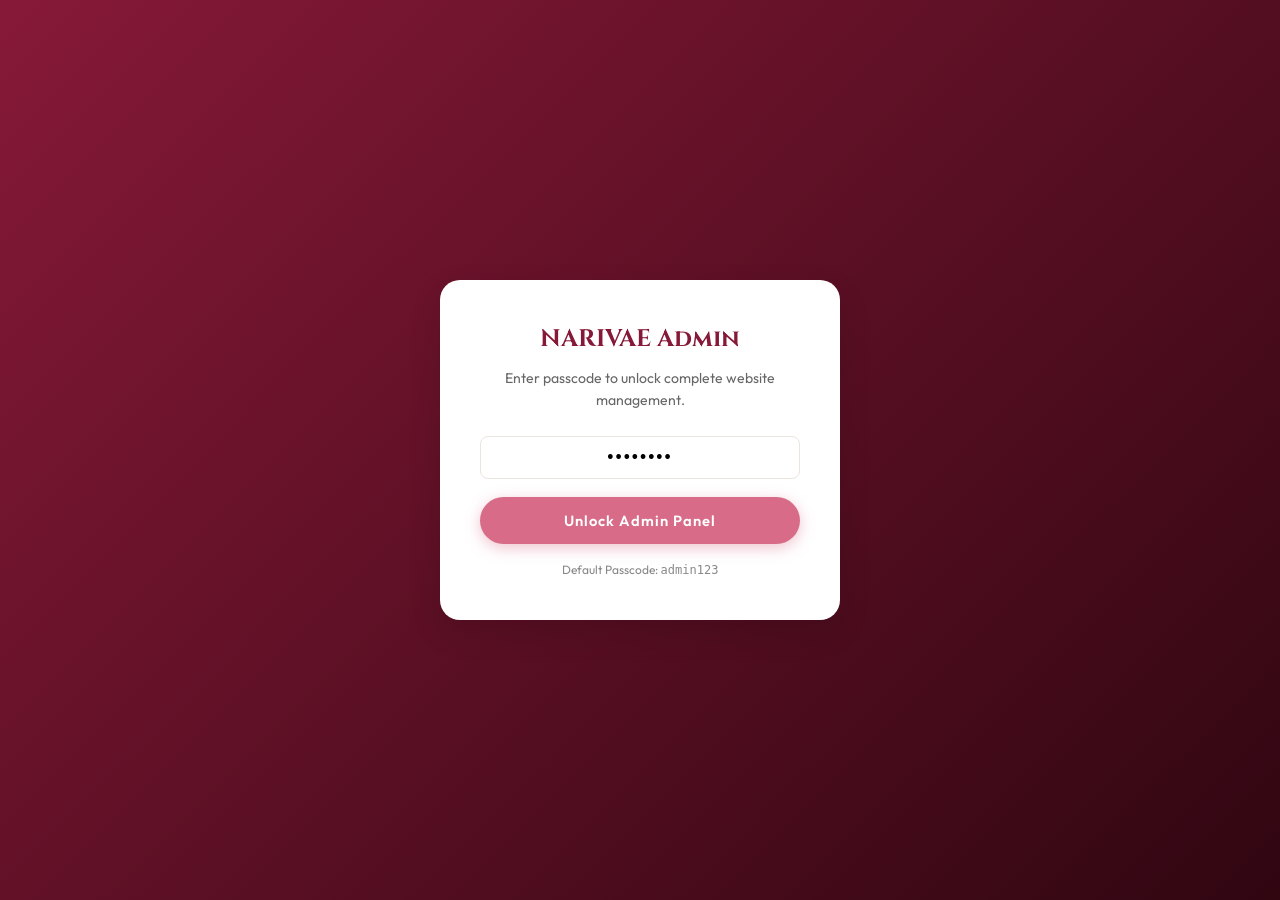
==== admin.html @ 7025cb1a "Add Publish to Live Site feature in Admin Panel" ====
<!DOCTYPE html>
<html lang="en">
<head>
  <meta charset="UTF-8">
  <meta name="viewport" content="width=device-width, initial-scale=1.0">
  <title>NARIVAE Admin Panel | Complete Store Management Portal</title>
  <link rel="stylesheet" href="css/styles.css">
  <style>
    .admin-nav-item {
      display: flex;
      align-items: center;
      gap: 12px;
      padding: 12px 16px;
      border-radius: var(--radius-sm);
      color: #BBB;
      font-size: 0.92rem;
      font-weight: 500;
      margin-bottom: 6px;
      cursor: pointer;
      transition: var(--transition-fast);
    }
    .admin-nav-item:hover, .admin-nav-item.active {
      background: var(--primary-maroon);
      color: #FFF;
    }
    .stat-card-grid {
      display: grid;
      grid-template-columns: repeat(auto-fit, minmax(200px, 1fr));
      gap: 20px;
      margin-bottom: 30px;
    }
    .stat-card {
      background: #FFF;
      padding: 22px;
      border-radius: var(--radius-md);
      box-shadow: var(--shadow-sm);
      border-left: 4px solid var(--primary-maroon);
    }
    .stat-number {
      font-size: 2rem;
      font-weight: 700;
      color: var(--primary-maroon);
      margin-top: 6px;
    }
    .grid-2col {
      display: grid;
      grid-template-columns: 1fr 1fr;
      gap: 20px;
    }
    .color-swatch {
      width: 44px;
      height: 44px;
      border: none;
      border-radius: 8px;
      cursor: pointer;
      padding: 2px;
      background: none;
      box-shadow: 0 2px 8px rgba(0,0,0,0.15);
    }
    .color-picker-row {
      display: flex;
      flex-direction: column;
      gap: 8px;
    }
    .color-picker-row label {
      font-weight: 600;
      font-size: 0.88rem;
      color: var(--text-main);
    }
    .color-picker-row label small {
      font-weight: 400;
      color: var(--text-muted);
      display: block;
      margin-top: 2px;
    }
    .theme-preset-btn:hover {
      opacity: 0.85;
      transform: translateY(-1px);
    }
  </style>
</head>
<body class="admin-body">

  <!-- PASSCODE AUTHENTICATION LOCK SCREEN -->
  <div class="admin-login-wrapper" id="admin-login-overlay">
    <div class="login-card">
      <h2 style="font-family:var(--font-serif); color:var(--primary-maroon); margin-bottom:8px;">NARIVAE Admin</h2>
      <p style="font-size:0.88rem; color:#666; margin-bottom:24px;">Enter passcode to unlock complete website management.</p>
      
      <div class="form-group">
        <input type="password" id="admin-passcode-input" class="form-control" placeholder="Enter admin passcode..." value="admin123" style="text-align:center; font-size:1.1rem; letter-spacing:2px;" />
      </div>
      
      <div id="login-error-msg" style="color:red; font-size:0.82rem; margin-bottom:14px; display:none;"></div>

      <button id="admin-login-btn" class="btn-primary" style="width:100%; justify-content:center;">Unlock Admin Panel</button>
      <p style="font-size:0.75rem; color:#888; margin-top:16px;">Default Passcode: <code>admin123</code></p>
    </div>
  </div>

  <!-- MAIN ADMIN APP -->
  <div id="admin-app" style="display:none;">
    <!-- Sidebar Nav -->
    <aside class="admin-sidebar">
      <div style="margin-bottom:24px; padding-bottom:16px; border-bottom:1px solid rgba(255,255,255,0.1);">
        <h3 style="font-family:var(--font-serif); color:var(--gold-accent);">NARIVAE</h3>
        <span style="font-size:0.68rem; letter-spacing:2px; color:#aaa;">STORE MANAGER</span>
      </div>

      <nav>
        <div class="admin-nav-item active" data-tab="dashboard">
          <span>📊 Dashboard</span>
        </div>
        <div class="admin-nav-item" data-tab="navigation">
          <span>🔗 Header Menu Links</span>
        </div>
        <div class="admin-nav-item" data-tab="products">
          <span>👗 Products (Multi-WebP)</span>
        </div>
        <div class="admin-nav-item" data-tab="hero">
          <span>🖼️ Hero & Banners</span>
        </div>
        <div class="admin-nav-item" data-tab="reviews">
          <span>⭐ Customer Reviews</span>
        </div>
        <div class="admin-nav-item" data-tab="branding">
          <span>⚙️ All Site Headings & Bio</span>
        </div>
        <div class="admin-nav-item" data-tab="theme">
          <span>🎨 Theme Colors</span>
        </div>
        <div class="admin-nav-item" data-tab="database">
          <span>💾 Backup & Import JSON</span>
        </div>
      </nav>

      <div style="margin-top:auto; padding-top:20px;">
        <a href="index.html" class="admin-link-btn" style="display:block; text-align:center; color:#FFF; border-color:rgba(255,255,255,0.3);">← Back to Live Store</a>
      </div>
    </aside>

    <!-- Main Content Area -->
    <main class="admin-main">

      <!-- TAB 1: DASHBOARD OVERVIEW -->
      <div class="tab-panel" id="tab-dashboard">
        <h2 style="font-family:var(--font-serif); margin-bottom:20px;">Store Dashboard Overview</h2>
        
        <div class="stat-card-grid">
          <div class="stat-card">
            <span style="font-size:0.85rem; color:#666;">Total Catalog Products</span>
            <div class="stat-number" id="stat-total-products">0</div>
          </div>
          <div class="stat-card" style="border-left-color: var(--rose-pink);">
            <span style="font-size:0.85rem; color:#666;">"Selling Hot!" Items</span>
            <div class="stat-number" id="stat-hot-products">0</div>
          </div>
          <div class="stat-card" style="border-left-color: var(--gold-accent);">
            <span style="font-size:0.85rem; color:#666;">Header Menu Links</span>
            <div class="stat-number" id="stat-nav-count">0</div>
          </div>
          <div class="stat-card" style="border-left-color: #2e7d32;">
            <span style="font-size:0.85rem; color:#666;">Customer Reviews</span>
            <div class="stat-number" id="stat-reviews-count">0</div>
          </div>
        </div>

        <div class="admin-card">
          <h3>Full Admin Control Enabled</h3>
          <p style="font-size:0.9rem; color:#666; margin-top:6px;">You can now edit every single link, text heading, trust badge, customer review card, hero banner, product detail specification, and upload up to 10+ WebP images per product listing!</p>
        </div>
      </div>

      <!-- TAB 2: HEADER NAVIGATION MENU MANAGER -->
      <div class="tab-panel" id="tab-navigation" style="display:none;">
        <div style="display:flex; justify-content:space-between; align-items:center; margin-bottom:20px;">
          <h2 style="font-family:var(--font-serif);">Header Navigation Menu Links</h2>
          <button class="btn-primary" id="add-nav-btn">+ Add Menu Link</button>
        </div>

        <div class="admin-card">
          <table class="data-table">
            <thead>
              <tr>
                <th>Menu Name</th>
                <th>Link Target</th>
                <th>Badge</th>
                <th>Actions</th>
              </tr>
            </thead>
            <tbody id="admin-nav-tbody">
              <!-- Dynamically populated -->
            </tbody>
          </table>
        </div>
      </div>

      <!-- TAB 3: PRODUCT CATALOG (MULTI-WEBP) -->
      <div class="tab-panel" id="tab-products" style="display:none;">
        <div style="display:flex; justify-content:space-between; align-items:center; margin-bottom:20px;">
          <h2 style="font-family:var(--font-serif);">Product Catalog Management</h2>
          <button class="btn-primary" id="add-prod-btn">+ Add New Product</button>
        </div>

        <div class="admin-card">
          <table class="data-table">
            <thead>
              <tr>
                <th>Main Image</th>
                <th>Title & Category</th>
                <th>Selling Price</th>
                <th>Badge</th>
                <th>"Selling Hot!" Slider</th>
                <th>Actions</th>
              </tr>
            </thead>
            <tbody id="admin-products-tbody">
              <!-- Dynamically rendered table rows -->
            </tbody>
          </table>
        </div>
      </div>

      <!-- TAB 4: HERO & PROMO BANNERS -->
      <div class="tab-panel" id="tab-hero" style="display:none;">
        <div style="display:flex; justify-content:space-between; align-items:center; margin-bottom:20px;">
          <h2 style="font-family:var(--font-serif);">Hero Slides & Promo Banner</h2>
          <button class="btn-primary" id="add-hero-slide-btn">+ Add Hero Slide</button>
        </div>

        <div id="admin-hero-slides-list">
          <!-- Hero slides edit forms -->
        </div>

        <div class="admin-card" style="margin-top:30px;">
          <h3>Middle Promotional Banner Config</h3>
          <div class="form-group" style="margin-top:16px;">
            <label>Banner Headline</label>
            <input class="form-control" id="cfg-promo-title" />
          </div>
          <div class="form-group">
            <label>Banner Subtitle / Discount Code Text</label>
            <input class="form-control" id="cfg-promo-subtitle" />
          </div>
          <div class="form-group">
            <label>Background Image URL (or Pick File below)</label>
            <input class="form-control" id="cfg-promo-img" />
            <div style="margin-top:6px;">
              <label style="font-size:0.8rem; color:#666;">📁 Choose Banner Image from Device:</label>
              <input type="file" id="cfg-promo-file-input" accept="image/*" class="form-control" />
            </div>
          </div>
          <div class="grid-2col">
            <div class="form-group">
              <label>WhatsApp Button Text</label>
              <input class="form-control" id="cfg-promo-btn-text" />
            </div>
            <div class="form-group">
              <label>WhatsApp Custom Message Link</label>
              <input class="form-control" id="cfg-promo-btn-link" />
            </div>
          </div>
          <button class="btn-primary" id="save-promo-banner-btn">Save Promo Banner</button>
        </div>
      </div>

      <!-- TAB 5: CUSTOMER REVIEWS MANAGER -->
      <div class="tab-panel" id="tab-reviews" style="display:none;">
        <div style="display:flex; justify-content:space-between; align-items:center; margin-bottom:20px;">
          <h2 style="font-family:var(--font-serif);">Customer Feedback Reviews</h2>
          <button class="btn-primary" id="add-review-btn">+ Add Customer Review</button>
        </div>

        <div class="admin-card">
          <table class="data-table">
            <thead>
              <tr>
                <th>Photo</th>
                <th>Name & Status</th>
                <th>Rating</th>
                <th>Feedback Comment</th>
                <th>Actions</th>
              </tr>
            </thead>
            <tbody id="admin-reviews-tbody">
              <!-- Dynamically populated -->
            </tbody>
          </table>
        </div>
      </div>

      <!-- TAB 6: SITE HEADINGS & TEXT SETTINGS -->
      <div class="tab-panel" id="tab-branding" style="display:none;">
        <h2 style="font-family:var(--font-serif); margin-bottom:20px;">All Site Headings & Bio Settings</h2>
        
        <div class="admin-card">
          <h3>Store Identity & Contact Lines</h3>
          <div class="grid-2col" style="margin-top:16px;">
            <div class="form-group">
              <label>Logo Text / Title</label>
              <input class="form-control" id="cfg-logo-text" />
            </div>
            <div class="form-group">
              <label>Logo Subtext / Tagline</label>
              <input class="form-control" id="cfg-logo-subtext" />
            </div>
          </div>
          <div class="form-group">
            <label>Logo Image URL (or Pick File below)</label>
            <input class="form-control" id="cfg-logo-img" placeholder="https://..." />
            <div style="margin-top:6px;">
              <input type="file" id="cfg-logo-file-input" accept="image/*" class="form-control" />
            </div>
          </div>
          <div class="grid-2col">
            <div class="form-group">
              <label>Business WhatsApp Number (No '+' sign)</label>
              <input class="form-control" id="cfg-whatsapp-num" value="918511414656" />
            </div>
            <div class="form-group">
              <label>Customer Support Email</label>
              <input class="form-control" id="cfg-contact-email" />
            </div>
          </div>
          <div class="form-group">
            <label>Top Announcement Bar Message</label>
            <input class="form-control" id="cfg-announcement-text" />
          </div>
          <div class="form-group">
            <label>Footer Brand Bio</label>
            <input class="form-control" id="cfg-footer-bio" />
          </div>
          <div class="form-group">
            <label>Copyright Footer Line</label>
            <input class="form-control" id="cfg-copyright-text" />
          </div>
        </div>

        <div class="admin-card">
          <h3>Section Titles & Subtitles Across All Pages</h3>
          <div class="grid-2col" style="margin-top:16px;">
            <div class="form-group">
              <label>"Selling Hot!" Section Title</label>
              <input class="form-control" id="cfg-hot-title" />
            </div>
            <div class="form-group">
              <label>"Selling Hot!" Subtext</label>
              <input class="form-control" id="cfg-hot-subtext" />
            </div>
          </div>
          <div class="grid-2col">
            <div class="form-group">
              <label>"Selling Hot!" Button Text</label>
              <input class="form-control" id="cfg-hot-btn" />
            </div>
            <div class="form-group">
              <label>Catalog Grid Title</label>
              <input class="form-control" id="cfg-catalog-title" />
            </div>
          </div>
          <div class="form-group">
            <label>Catalog Grid Subtext</label>
            <input class="form-control" id="cfg-catalog-subtext" />
          </div>
          
          <div class="grid-2col">
            <div class="form-group"><label>Best Sellers Title</label><input class="form-control" id="cfg-bestsellers-title" /></div>
            <div class="form-group"><label>Best Sellers Subtext</label><input class="form-control" id="cfg-bestsellers-subtext" /></div>
          </div>
          <div class="grid-2col">
            <div class="form-group"><label>Top Selling Title</label><input class="form-control" id="cfg-topselling-title" /></div>
            <div class="form-group"><label>Top Selling Subtext</label><input class="form-control" id="cfg-topselling-subtext" /></div>
          </div>
          <div class="grid-2col">
            <div class="form-group"><label>Amazing Deals Title</label><input class="form-control" id="cfg-deals-title" /></div>
            <div class="form-group"><label>Amazing Deals Subtext</label><input class="form-control" id="cfg-deals-subtext" /></div>
          </div>
          <div class="grid-2col">
            <div class="form-group"><label>All Products Title</label><input class="form-control" id="cfg-allprod-title" /></div>
            <div class="form-group"><label>All Products Subtext</label><input class="form-control" id="cfg-allprod-subtext" /></div>
          </div>
          <div class="grid-2col">
            <div class="form-group"><label>Customer Reviews Title</label><input class="form-control" id="cfg-reviews-title" /></div>
            <div class="form-group"><label>Customer Reviews Subtext</label><input class="form-control" id="cfg-reviews-subtext" /></div>
          </div>

          <h4 style="margin-top:20px; font-family:var(--font-serif);">Product Page Trust Badges</h4>
          <div class="grid-2col" style="margin-top:10px;">
            <div class="form-group"><label>Trust Badge 1</label><input class="form-control" id="cfg-trust-1" /></div>
            <div class="form-group"><label>Trust Badge 2</label><input class="form-control" id="cfg-trust-2" /></div>
          </div>
          <div class="form-group"><label>Trust Badge 3</label><input class="form-control" id="cfg-trust-3" /></div>

          <button class="btn-primary" id="save-branding-btn" style="margin-top:10px;">Save All Branding & Headings</button>
        </div>
      </div>

      <!-- TAB 7: DATABASE BACKUP / IMPORT / RESET -->
      <div class="tab-panel" id="tab-database" style="display:none;">
        <h2 style="font-family:var(--font-serif); margin-bottom:20px;">Store Database Backup & Bulk Excel Import</h2>
        
        <div class="admin-card" style="border-left:4px solid var(--gold-accent);">
          <h3>📊 Bulk Import Products from Excel / CSV Sheet</h3>
          <p style="font-size:0.9rem; color:#666; margin-top:6px; margin-bottom:12px;">Upload a CSV with columns: <code>SKU ID, Net Value, PHOTOS, DESCRIPTION</code> — or <code>Title, Category, Price, MRP</code>. When <code>Net Value</code> is present, selling price = (Net Value − 200) × 2 and MRP = Net Value × 3.</p>
          <p style="font-size:0.8rem; color:#2e7d32; font-weight:600; margin-bottom:16px;">✨ Google Drive links inside the Image column will automatically be converted to high-res viewable storefront images!</p>
          <input type="file" id="import-excel-file" accept=".csv" class="form-control" style="width:auto;" />
        </div>

        <div class="admin-card" style="background:#f4fbf7; border:1px solid #1a6b4a;">
          <h3 style="color:#1a6b4a;">🚀 Publish Changes to Live Site</h3>
          <p style="font-size:0.9rem; color:#444; margin-top:6px; margin-bottom:16px;">Make your admin panel changes permanently visible to all visitors. Since GitHub Pages is static, this pushes your latest settings directly to your GitHub repository.</p>
          <div style="display:flex; gap:10px; align-items:center;">
            <input type="password" id="github-pat-input" placeholder="Paste GitHub Token (ghp_...)" class="form-control" style="flex:1;" />
            <button class="btn-primary" id="publish-github-btn" style="background:#1a6b4a; border:none; padding:10px 20px; font-weight:bold;">Push to GitHub</button>
          </div>
          <p style="font-size:0.75rem; color:#666; margin-top:10px;" id="publish-status-msg">Your token is only used locally and is never stored on a server.</p>
        </div>

        <div class="admin-card">
          <h3>Export Catalog to JSON</h3>
          <p style="font-size:0.9rem; color:#666; margin-top:6px; margin-bottom:16px;">Download your full store catalog & settings as a JSON file to save as a permanent backup.</p>
          <button class="btn-primary" id="export-db-btn">📥 Download Store Catalog JSON</button>
        </div>

        <div class="admin-card">
          <h3>Import JSON Database File</h3>
          <p style="font-size:0.9rem; color:#666; margin-top:6px; margin-bottom:16px;">Upload a previously saved store catalog JSON file to update your store state.</p>
          <input type="file" id="import-db-file" accept=".json" class="form-control" style="width:auto;" />
        </div>

        <div class="admin-card" style="border-left:4px solid red;">
          <h3 style="color:red;">Reset Store Data</h3>
          <p style="font-size:0.9rem; color:#666; margin-top:6px; margin-bottom:16px;">Restore initial default ethnic wear items and reset custom changes.</p>
          <button style="background:red; color:#fff; padding:10px 20px; border-radius:var(--radius-sm); font-weight:600;" id="reset-db-btn">Reset to Default Store Data</button>
        </div>
      </div>

      <!-- TAB 8: THEME COLOR CONTROLS -->
      <div class="tab-panel" id="tab-theme" style="display:none;">
        <h2 style="font-family:var(--font-serif); margin-bottom:6px;">🎨 Theme Color Controls</h2>
        <p style="color:#666; font-size:0.9rem; margin-bottom:24px;">Changes apply instantly across your entire storefront — no refresh needed.</p>

        <!-- PRESET PALETTES -->
        <div class="admin-card" style="border-left:4px solid var(--gold-accent);">
          <h3 style="margin-bottom:14px;">✨ Quick Preset Palettes</h3>
          <div style="display:flex; flex-wrap:wrap; gap:12px;">
            <button class="theme-preset-btn" data-preset="royal" style="background:linear-gradient(135deg,#861937,#D4AF37); color:#fff; border:none; padding:10px 18px; border-radius:8px; cursor:pointer; font-weight:600; font-size:0.85rem;">👑 Royal Maroon (Default)</button>
            <button class="theme-preset-btn" data-preset="emerald" style="background:linear-gradient(135deg,#1a6b4a,#c9a84c); color:#fff; border:none; padding:10px 18px; border-radius:8px; cursor:pointer; font-weight:600; font-size:0.85rem;">🌿 Emerald Gold</button>
            <button class="theme-preset-btn" data-preset="navy" style="background:linear-gradient(135deg,#1b2a6b,#e8b84b); color:#fff; border:none; padding:10px 18px; border-radius:8px; cursor:pointer; font-weight:600; font-size:0.85rem;">🌊 Royal Navy</button>
            <button class="theme-preset-btn" data-preset="purple" style="background:linear-gradient(135deg,#5b2d8e,#e0a0c0); color:#fff; border:none; padding:10px 18px; border-radius:8px; cursor:pointer; font-weight:600; font-size:0.85rem;">💜 Regal Purple</button>
            <button class="theme-preset-btn" data-preset="rose" style="background:linear-gradient(135deg,#c2185b,#f48fb1); color:#fff; border:none; padding:10px 18px; border-radius:8px; cursor:pointer; font-weight:600; font-size:0.85rem;">🌸 Deep Rose</button>
            <button class="theme-preset-btn" data-preset="midnight" style="background:linear-gradient(135deg,#1a1a2e,#e94560); color:#fff; border:none; padding:10px 18px; border-radius:8px; cursor:pointer; font-weight:600; font-size:0.85rem;">🌙 Midnight</button>
          </div>
        </div>

        <!-- BRAND / PRIMARY COLORS -->
        <div class="admin-card">
          <h3 style="margin-bottom:16px;">🎯 Brand Colors</h3>
          <div style="display:grid; grid-template-columns:repeat(auto-fill,minmax(260px,1fr)); gap:16px;">
            <div class="color-picker-row">
              <label>Primary Brand Color <small>(Header, Buttons)</small></label>
              <div style="display:flex; align-items:center; gap:10px;">
                <input type="color" id="color-primary" value="#861937" class="color-swatch" />
                <input type="text" id="color-primary-hex" value="#861937" class="form-control" style="width:110px; font-family:monospace;" />
              </div>
            </div>
            <div class="color-picker-row">
              <label>Gold Accent <small>(Taglines, Stars, Borders)</small></label>
              <div style="display:flex; align-items:center; gap:10px;">
                <input type="color" id="color-gold" value="#D4AF37" class="color-swatch" />
                <input type="text" id="color-gold-hex" value="#D4AF37" class="form-control" style="width:110px; font-family:monospace;" />
              </div>
            </div>
            <div class="color-picker-row">
              <label>Accent / CTA Color <small>(Cart Icon, Badges)</small></label>
              <div style="display:flex; align-items:center; gap:10px;">
                <input type="color" id="color-rose" value="#D86C88" class="color-swatch" />
                <input type="text" id="color-rose-hex" value="#D86C88" class="form-control" style="width:110px; font-family:monospace;" />
              </div>
            </div>
            <div class="color-picker-row">
              <label>Discount / Sale Tag <small>(Price Badges)</small></label>
              <div style="display:flex; align-items:center; gap:10px;">
                <input type="color" id="color-discount" value="#D93838" class="color-swatch" />
                <input type="text" id="color-discount-hex" value="#D93838" class="form-control" style="width:110px; font-family:monospace;" />
              </div>
            </div>
          </div>
        </div>

        <!-- BACKGROUND & TEXT -->
        <div class="admin-card">
          <h3 style="margin-bottom:16px;">🖼️ Background &amp; Text Colors</h3>
          <div style="display:grid; grid-template-columns:repeat(auto-fill,minmax(260px,1fr)); gap:16px;">
            <div class="color-picker-row">
              <label>Page Background <small>(Main warm tint)</small></label>
              <div style="display:flex; align-items:center; gap:10px;">
                <input type="color" id="color-bg-warm" value="#FBF9F5" class="color-swatch" />
                <input type="text" id="color-bg-warm-hex" value="#FBF9F5" class="form-control" style="width:110px; font-family:monospace;" />
              </div>
            </div>
            <div class="color-picker-row">
              <label>Card Background <small>(Product cards)</small></label>
              <div style="display:flex; align-items:center; gap:10px;">
                <input type="color" id="color-bg-card" value="#FFFFFF" class="color-swatch" />
                <input type="text" id="color-bg-card-hex" value="#FFFFFF" class="form-control" style="width:110px; font-family:monospace;" />
              </div>
            </div>
            <div class="color-picker-row">
              <label>Main Text Color <small>(Headings, titles)</small></label>
              <div style="display:flex; align-items:center; gap:10px;">
                <input type="color" id="color-text-main" value="#1A1A1A" class="color-swatch" />
                <input type="text" id="color-text-main-hex" value="#1A1A1A" class="form-control" style="width:110px; font-family:monospace;" />
              </div>
            </div>
            <div class="color-picker-row">
              <label>Gold Light Tint <small>(Section backgrounds)</small></label>
              <div style="display:flex; align-items:center; gap:10px;">
                <input type="color" id="color-gold-light" value="#F7EFD8" class="color-swatch" />
                <input type="text" id="color-gold-light-hex" value="#F7EFD8" class="form-control" style="width:110px; font-family:monospace;" />
              </div>
            </div>
          </div>
        </div>

        <!-- LIVE PREVIEW -->
        <div class="admin-card" style="background: var(--bg-warm);">
          <h3 style="margin-bottom:14px;">👁️ Live Preview</h3>
          <div id="theme-preview-box" style="padding:20px; border-radius:12px; background:var(--bg-card); border:1px solid var(--border-color);">
            <div style="display:flex; align-items:center; gap:16px; margin-bottom:14px;">
              <div id="preview-header" style="background:var(--primary-maroon); color:#fff; padding:10px 22px; border-radius:8px; font-weight:700; font-family:var(--font-serif);">NARIVAE</div>
              <div id="preview-gold" style="color:var(--gold-accent); font-weight:600; font-size:0.85rem;">✦ ROYAL ETHNIC ELEGANCE ✦</div>
            </div>
            <div style="display:flex; gap:10px; flex-wrap:wrap;">
              <div id="preview-btn" style="background:var(--primary-maroon); color:#fff; padding:8px 18px; border-radius:8px; font-size:0.85rem; font-weight:600;">Buy Now</div>
              <div id="preview-badge" style="background:var(--rose-pink); color:#fff; padding:8px 18px; border-radius:8px; font-size:0.85rem; font-weight:600;">BEST-SELLER</div>
              <div id="preview-discount" style="background:var(--discount-red); color:#fff; padding:8px 18px; border-radius:8px; font-size:0.85rem; font-weight:600;">43% OFF</div>
              <div id="preview-bg" style="background:var(--bg-warm); border:1px solid var(--border-color); padding:8px 18px; border-radius:8px; font-size:0.85rem;">Page BG</div>
            </div>
          </div>
        </div>

        <div style="display:flex; gap:12px; margin-top:10px;">
          <button class="btn-primary" id="save-theme-btn" style="flex:1; justify-content:center;">💾 Save &amp; Apply Theme to Storefront</button>
          <button id="reset-theme-btn" style="padding:10px 20px; border-radius:8px; border:1px solid #ccc; background:#fff; cursor:pointer; font-weight:600;">↺ Reset to Default</button>
        </div>
      </div>

    </main>
  </div>

  <!-- ADD / EDIT PRODUCT MODAL (WITH MULTI-WEBP UPLOAD) -->
  <div class="modal-overlay" id="admin-prod-modal">
    <div class="product-modal-container" style="max-width:700px; padding:30px;">
      <button class="modal-close-btn" id="admin-prod-modal-close">&times;</button>
      <h3 id="prod-modal-title" style="font-family:var(--font-serif); color:var(--primary-maroon); margin-bottom:20px;">Add New Product</h3>
      
      <div class="form-group">
        <label>Product Title *</label>
        <input class="form-control" id="prod-form-title" placeholder="e.g. Maroon Roman Shimmer Anarkali" />
      </div>

      <!-- MULTIPLE IMAGE WEBP UPLOADER (8-10 Images) -->
      <div class="form-group" style="background:#F9F7F2; padding:14px; border-radius:8px; border:1px dashed var(--primary-maroon);">
        <label style="font-weight:700; color:var(--primary-maroon);">📸 Upload Multiple Product Images (Converted Auto to WebP)</label>
        <p style="font-size:0.78rem; color:#666; margin-bottom:8px;">Select 8-10 images at once from your computer/phone. They will automatically compress into WebP format.</p>
        <input type="file" id="prod-form-multi-file" accept="image/*" multiple class="form-control" />
        <span id="multi-upload-status" style="font-size:0.8rem; color:green; font-weight:600; display:block; margin-top:4px;"></span>
        
        <label style="font-size:0.8rem; margin-top:10px; display:block; font-weight:600;">Uploaded WebP Gallery Images:</label>
        <p style="font-size:0.78rem; color:#888; margin-bottom:6px;">⇅ <strong>Drag thumbnails to reorder.</strong> First image (★ MAIN) will be the main product image on storefront.</p>
        <div id="prod-gallery-preview-grid" style="display:flex; gap:10px; flex-wrap:wrap; margin-top:4px; padding:10px; background:#f9f9f9; border-radius:8px; border:1px dashed #ddd; min-height:60px;"></div>
      </div>

      <div class="grid-2col">
        <div class="form-group">
          <label>Category</label>
          <select class="form-control" id="prod-form-category">
            <option value="Suit Sets">Suit Sets</option>
            <option value="Anarkalis">Anarkalis</option>
            <option value="Tunics">Tunics & Tops</option>
            <option value="Sarees">Sarees & Lehengas</option>
          </select>
        </div>
        <div class="form-group">
          <label>Badge Tag</label>
          <select class="form-control" id="prod-form-badge">
            <option value="BEST-SELLER">BEST-SELLER</option>
            <option value="ONLINE EXCLUSIVE">ONLINE EXCLUSIVE</option>
            <option value="NEW ARRIVAL">NEW ARRIVAL</option>
            <option value="">None</option>
          </select>
        </div>
      </div>

      <div class="grid-2col">
        <div class="form-group">
          <label>Selling Price (₹) *</label>
          <input type="number" class="form-control" id="prod-form-price" placeholder="2799" />
        </div>
        <div class="form-group">
          <label>Strikethrough MRP (₹)</label>
          <input type="number" class="form-control" id="prod-form-mrp" placeholder="6799" />
        </div>
      </div>

      <div class="grid-2col">
        <div class="form-group">
          <label>Discount Tag Text</label>
          <input class="form-control" id="prod-form-discount" placeholder="58% OFF" />
        </div>
        <div class="form-group">
          <label>Available Sizes</label>
          <input class="form-control" id="prod-form-sizes" value="XS, S, M, L, XL, 2XL" />
        </div>
      </div>

      <div class="form-group">
        <label>Main Image URL / WebP Data</label>
        <input class="form-control" id="prod-form-img" placeholder="https://..." />
      </div>

      <div class="form-group">
        <label>Product Description</label>
        <textarea class="form-control" id="prod-form-desc" rows="2"></textarea>
      </div>

      <!-- Detailed Specs -->
      <h4 style="font-family:var(--font-serif); margin-top:14px; margin-bottom:8px; font-size:0.95rem;">Detailed Specifications</h4>
      <div class="grid-2col">
        <div class="form-group"><label>Fabric</label><input class="form-control" id="prod-form-fabric" /></div>
        <div class="form-group"><label>Sleeve Length</label><input class="form-control" id="prod-form-sleeves" /></div>
      </div>
      <div class="grid-2col">
        <div class="form-group"><label>Pattern & Craft</label><input class="form-control" id="prod-form-pattern" /></div>
        <div class="form-group"><label>Wash Care</label><input class="form-control" id="prod-form-care" /></div>
      </div>
      <div class="form-group"><label>Set Includes</label><input class="form-control" id="prod-form-includes" /></div>

      <div class="form-group" style="display:flex; align-items:center; gap:10px; margin-top:10px;">
        <input type="checkbox" id="prod-form-ishot" style="width:18px; height:18px;" />
        <label for="prod-form-ishot" style="margin:0; cursor:pointer;">Show in "Selling Hot!" Slider</label>
      </div>

      <button class="btn-primary" id="save-prod-btn" style="width:100%; justify-content:center; margin-top:10px;">Save Product</button>
    </div>
  </div>

  <!-- ADD / EDIT NAVIGATION MENU MODAL -->
  <div class="modal-overlay" id="admin-nav-modal">
    <div class="product-modal-container" style="max-width:450px; padding:24px;">
      <button class="modal-close-btn" id="admin-nav-modal-close">&times;</button>
      <h3 id="nav-modal-title" style="font-family:var(--font-serif); color:var(--primary-maroon); margin-bottom:16px;">Add Menu Link</h3>
      <div class="form-group"><label>Menu Item Title *</label><input class="form-control" id="nav-form-name" /></div>
      <div class="form-group"><label>Link Target URL</label><input class="form-control" id="nav-form-link" value="index.html#catalog" /></div>
      <div class="form-group"><label>Badge Tag (Optional)</label><input class="form-control" id="nav-form-badge" placeholder="HOT" /></div>
      <button class="btn-primary" id="save-nav-btn" style="width:100%; justify-content:center;">Save Menu Link</button>
    </div>
  </div>

  <!-- ADD / EDIT CUSTOMER REVIEW MODAL -->
  <div class="modal-overlay" id="admin-review-modal">
    <div class="product-modal-container" style="max-width:500px; padding:24px;">
      <button class="modal-close-btn" id="admin-review-modal-close">&times;</button>
      <h3 id="review-modal-title" style="font-family:var(--font-serif); color:var(--primary-maroon); margin-bottom:16px;">Add Customer Review</h3>
      <div class="form-group"><label>Customer Name *</label><input class="form-control" id="rev-form-name" /></div>
      <div class="grid-2col">
        <div class="form-group"><label>Status Badge</label><input class="form-control" id="rev-form-status" value="Verified Buyer" /></div>
        <div class="form-group"><label>Star Rating (1-5)</label><input type="number" class="form-control" id="rev-form-rating" value="5" min="1" max="5" /></div>
      </div>
      <div class="form-group"><label>Review Photo (URL or Pick File)</label><input class="form-control" id="rev-form-img" /><input type="file" id="rev-form-file-input" accept="image/*" class="form-control" style="margin-top:4px;" /></div>
      <div class="form-group"><label>Feedback Comment *</label><textarea class="form-control" id="rev-form-comment" rows="3"></textarea></div>
      <button class="btn-primary" id="save-review-btn" style="width:100%; justify-content:center;">Save Review</button>
    </div>
  </div>

  <script src="js/data.js"></script>
  <script src="js/admin.js"></script>
</body>
</html>
---- css/styles.css ----
/* ==========================================================================
   NARIVAE ETHNIC WEAR - CORE DESIGN SYSTEM & STYLESHEET
   ========================================================================== */

@import url('https://fonts.googleapis.com/css2?family=Cinzel:wght@400;600;700;800&family=Outfit:wght@300;400;500;600;700&display=swap');

:root {
  /* Color Palette */
  --primary-maroon: #861937;
  --maroon-hover: #6a122a;
  --gold-accent: #D4AF37;
  --gold-light: #F7EFD8;
  --rose-pink: #D86C88;
  --rose-hover: #c45773;
  --bg-warm: #FBF9F5;
  --bg-card: #FFFFFF;
  --text-main: #1A1A1A;
  --text-muted: #666666;
  --text-light: #999999;
  --border-color: #EAE6DF;
  --discount-red: #D93838;
  --whatsapp-green: #25D366;
  --whatsapp-hover: #1da851;

  /* Fonts */
  --font-serif: 'Cinzel', Georgia, serif;
  --font-sans: 'Outfit', -apple-system, BlinkMacSystemFont, sans-serif;

  /* Elevation */
  --shadow-sm: 0 2px 8px rgba(0, 0, 0, 0.05);
  --shadow-md: 0 6px 20px rgba(0, 0, 0, 0.08);
  --shadow-lg: 0 12px 32px rgba(0, 0, 0, 0.12);
  --radius-sm: 8px;
  --radius-md: 14px;
  --radius-lg: 20px;
  --radius-full: 999px;
  --transition-fast: all 0.25s ease;
  --transition-normal: all 0.35s cubic-bezier(0.25, 1, 0.5, 1);
}

/* Reset & Base Setup */
*, *::before, *::after {
  box-sizing: border-box;
  margin: 0;
  padding: 0;
}

html {
  scroll-behavior: smooth;
  font-size: 16px;
}

body {
  font-family: var(--font-sans);
  background-color: var(--bg-warm);
  color: var(--text-main);
  line-height: 1.6;
  overflow-x: hidden;
}

a {
  color: inherit;
  text-decoration: none;
}

button {
  font-family: inherit;
  cursor: pointer;
  border: none;
  background: none;
}

img {
  max-width: 100%;
  height: auto;
  display: block;
}

/* Container */
.container {
  width: 92%;
  max-width: 1360px;
  margin: 0 auto;
}

/* ==========================================================================
   ANNOUNCEMENT BAR & HEADER
   ========================================================================== */
.announcement-bar {
  background: var(--primary-maroon);
  color: #FFFFFF;
  font-size: 0.82rem;
  font-weight: 500;
  letter-spacing: 0.5px;
  text-align: center;
  padding: 8px 16px;
  position: relative;
  z-index: 100;
}

.site-header {
  background: #FFFFFF;
  border-bottom: 1px solid var(--border-color);
  position: sticky;
  top: 0;
  z-index: 99;
  box-shadow: var(--shadow-sm);
  transition: var(--transition-fast);
}

.header-inner {
  display: flex;
  align-items: center;
  justify-content: space-between;
  padding: 16px 0;
  gap: 20px;
}

.brand-logo {
  display: flex;
  align-items: center;
  gap: 12px;
}

.brand-logo img {
  max-height: 48px;
}

.brand-text {
  display: flex;
  flex-direction: column;
}

.brand-title {
  font-family: var(--font-serif);
  font-size: 1.75rem;
  font-weight: 700;
  letter-spacing: 3px;
  color: var(--primary-maroon);
  line-height: 1.1;
}

.brand-subtitle {
  font-size: 0.65rem;
  letter-spacing: 4px;
  color: var(--gold-accent);
  font-weight: 600;
  text-transform: uppercase;
}

/* Navigation Links */
.main-nav {
  display: flex;
  align-items: center;
  gap: 28px;
}

.nav-link {
  font-size: 0.95rem;
  font-weight: 500;
  color: var(--text-main);
  position: relative;
  padding: 6px 0;
  transition: var(--transition-fast);
}

.nav-link:hover, .nav-link.active {
  color: var(--primary-maroon);
}

.nav-link::after {
  content: '';
  position: absolute;
  bottom: 0;
  left: 0;
  width: 0%;
  height: 2px;
  background: var(--primary-maroon);
  transition: var(--transition-fast);
}

.nav-link:hover::after, .nav-link.active::after {
  width: 100%;
}

.nav-link .nav-badge {
  background: var(--rose-pink);
  color: #FFFFFF;
  font-size: 0.65rem;
  font-weight: 700;
  padding: 2px 6px;
  border-radius: 10px;
  margin-left: 6px;
  vertical-align: middle;
}

/* Header Actions */
.header-actions {
  display: flex;
  align-items: center;
  gap: 18px;
}

.search-box {
  position: relative;
  width: 220px;
}

.search-box input {
  width: 100%;
  padding: 8px 14px 8px 36px;
  border-radius: var(--radius-full);
  border: 1px solid var(--border-color);
  background: var(--bg-warm);
  font-size: 0.88rem;
  outline: none;
  transition: var(--transition-fast);
}

.search-box input:focus {
  border-color: var(--primary-maroon);
  background: #FFFFFF;
  box-shadow: 0 0 0 3px rgba(134, 25, 55, 0.1);
}

.search-box svg {
  position: absolute;
  left: 12px;
  top: 50%;
  transform: translateY(-50%);
  color: var(--text-muted);
  width: 16px;
  height: 16px;
}

.icon-btn {
  position: relative;
  display: flex;
  align-items: center;
  justify-content: center;
  width: 42px;
  height: 42px;
  border-radius: 50%;
  color: var(--text-main);
  background: var(--bg-warm);
  transition: var(--transition-fast);
}

.icon-btn:hover {
  background: #EFEBE4;
  color: var(--primary-maroon);
}

.icon-btn .badge-count {
  position: absolute;
  top: 2px;
  right: 2px;
  background: var(--rose-pink);
  color: #FFFFFF;
  font-size: 0.7rem;
  font-weight: 700;
  width: 18px;
  height: 18px;
  border-radius: 50%;
  display: flex;
  align-items: center;
  justify-content: center;
  border: 2px solid #FFFFFF;
}

.admin-link-btn {
  font-size: 0.82rem;
  font-weight: 600;
  padding: 8px 14px;
  border-radius: var(--radius-full);
  border: 1px solid var(--primary-maroon);
  color: var(--primary-maroon);
  transition: var(--transition-fast);
}

.admin-link-btn:hover {
  background: var(--primary-maroon);
  color: #FFFFFF;
}

.mobile-menu-toggle {
  display: none;
}

/* ==========================================================================
   HERO SECTION (SLIDER / VIDEO)
   ========================================================================== */
.hero-section {
  position: relative;
  width: 100%;
  min-height: 520px;
  height: 70vh;
  max-height: 680px;
  background: #111111;
  overflow: hidden;
}

.hero-slider {
  width: 100%;
  height: 100%;
  position: relative;
}

.hero-slide {
  position: absolute;
  inset: 0;
  opacity: 0;
  visibility: hidden;
  transition: opacity 0.8s ease, transform 0.8s ease;
  transform: scale(1.03);
}

.hero-slide.active {
  opacity: 1;
  visibility: visible;
  transform: scale(1);
}

.hero-media {
  width: 100%;
  height: 100%;
  object-fit: cover;
  filter: brightness(0.65);
}

.hero-content {
  position: absolute;
  inset: 0;
  display: flex;
  flex-direction: column;
  justify-content: center;
  align-items: flex-start;
  padding: 0 8%;
  color: #FFFFFF;
  z-index: 2;
}

.hero-tag {
  display: inline-block;
  background: var(--gold-accent);
  color: #111;
  font-size: 0.75rem;
  font-weight: 700;
  letter-spacing: 3px;
  padding: 6px 16px;
  border-radius: var(--radius-full);
  text-transform: uppercase;
  margin-bottom: 16px;
  box-shadow: var(--shadow-sm);
}

.hero-headline {
  font-family: var(--font-serif);
  font-size: clamp(2.2rem, 5vw, 3.8rem);
  font-weight: 700;
  line-height: 1.15;
  max-width: 650px;
  margin-bottom: 14px;
  text-shadow: 0 4px 12px rgba(0,0,0,0.5);
}

.hero-subheadline {
  font-size: clamp(1rem, 2vw, 1.25rem);
  font-weight: 300;
  max-width: 540px;
  margin-bottom: 28px;
  opacity: 0.92;
}

.btn-primary {
  display: inline-flex;
  align-items: center;
  gap: 10px;
  background: var(--rose-pink);
  color: #FFFFFF;
  font-size: 0.92rem;
  font-weight: 600;
  letter-spacing: 1px;
  padding: 14px 32px;
  border-radius: var(--radius-full);
  box-shadow: 0 4px 15px rgba(216, 108, 136, 0.4);
  transition: var(--transition-fast);
}

.btn-primary:hover {
  background: var(--rose-hover);
  transform: translateY(-2px);
  box-shadow: 0 8px 22px rgba(216, 108, 136, 0.5);
}

.hero-controls {
  position: absolute;
  bottom: 24px;
  right: 8%;
  display: flex;
  align-items: center;
  gap: 12px;
  z-index: 10;
}

.hero-nav-btn {
  width: 44px;
  height: 44px;
  border-radius: 50%;
  background: rgba(255, 255, 255, 0.2);
  backdrop-filter: blur(10px);
  color: #FFFFFF;
  display: flex;
  align-items: center;
  justify-content: center;
  transition: var(--transition-fast);
}

.hero-nav-btn:hover {
  background: rgba(255, 255, 255, 0.9);
  color: var(--primary-maroon);
}

/* ==========================================================================
   REFERENCE 1: SELLING HOT SLIDER SECTION
   ========================================================================== */
.selling-hot-section {
  padding: 70px 0;
  background: #FFFFFF;
  border-bottom: 1px solid var(--border-color);
}

.selling-hot-container {
  display: grid;
  grid-template-columns: 300px 1fr;
  gap: 40px;
  align-items: center;
}

.selling-hot-left {
  display: flex;
  flex-direction: column;
  justify-content: center;
  padding-right: 20px;
}

.selling-hot-title {
  font-family: var(--font-serif);
  font-size: 2.8rem;
  font-weight: 700;
  color: #1A1A1A;
  line-height: 1.1;
  margin-bottom: 12px;
}

.selling-hot-subtext {
  font-size: 1rem;
  color: var(--text-muted);
  margin-bottom: 30px;
}

.shop-now-btn {
  align-self: flex-start;
  background: var(--rose-pink);
  color: #FFFFFF;
  font-family: var(--font-sans);
  font-size: 0.9rem;
  font-weight: 700;
  letter-spacing: 1.5px;
  text-transform: uppercase;
  padding: 14px 34px;
  border-radius: 12px;
  box-shadow: 0 4px 14px rgba(216, 108, 136, 0.35);
  transition: var(--transition-fast);
}

.shop-now-btn:hover {
  background: var(--rose-hover);
  transform: translateY(-2px);
}

/* Slider Track */
.hot-slider-wrapper {
  position: relative;
  overflow: hidden;
}

.hot-slider-track {
  display: flex;
  gap: 22px;
  overflow-x: auto;
  scroll-behavior: smooth;
  padding: 10px 5px 25px 5px;
  scrollbar-width: none; /* Firefox */
}

.hot-slider-track::-webkit-scrollbar {
  display: none; /* Chrome/Safari */
}

.slider-arrow {
  position: absolute;
  top: 40%;
  transform: translateY(-50%);
  width: 44px;
  height: 44px;
  border-radius: 50%;
  background: #FFFFFF;
  box-shadow: var(--shadow-md);
  display: flex;
  align-items: center;
  justify-content: center;
  z-index: 5;
  color: var(--text-main);
  transition: var(--transition-fast);
}

.slider-arrow:hover {
  background: var(--primary-maroon);
  color: #FFFFFF;
}

.slider-arrow.prev { left: -10px; }
.slider-arrow.next { right: -10px; }

/* Product Card - Slider Style */
.hot-product-card {
  flex: 0 0 280px;
  background: #FFFFFF;
  border-radius: var(--radius-md);
  display: flex;
  flex-direction: column;
  transition: var(--transition-fast);
}

.hot-product-card:hover {
  transform: translateY(-4px);
}

.product-image-box {
  position: relative;
  width: 100%;
  aspect-ratio: 3 / 4;
  border-radius: var(--radius-md);
  overflow: hidden;
  background: #F4F1EA;
}

.product-image-box img {
  width: 100%;
  height: 100%;
  object-fit: cover;
  transition: transform 0.6s ease;
}

.hot-product-card:hover .product-image-box img {
  transform: scale(1.05);
}

.badge-tag {
  position: absolute;
  top: 12px;
  left: 12px;
  background: var(--rose-pink);
  color: #FFFFFF;
  font-size: 0.68rem;
  font-weight: 700;
  letter-spacing: 0.5px;
  padding: 4px 10px;
  border-radius: 4px;
  text-transform: uppercase;
}

.wishlist-btn {
  position: absolute;
  top: 12px;
  right: 12px;
  width: 34px;
  height: 34px;
  border-radius: 50%;
  background: rgba(255, 255, 255, 0.9);
  backdrop-filter: blur(4px);
  display: flex;
  align-items: center;
  justify-content: center;
  color: #444;
  transition: var(--transition-fast);
}

.wishlist-btn:hover, .wishlist-btn.active {
  background: #FFFFFF;
  color: var(--primary-maroon);
}

/* Floating Pink Bag Button (As shown in Reference Image 1 & 2) */
.quick-bag-btn {
  position: absolute;
  bottom: 12px;
  right: 12px;
  width: 40px;
  height: 40px;
  border-radius: 50%;
  background: var(--rose-pink);
  color: #FFFFFF;
  display: flex;
  align-items: center;
  justify-content: center;
  box-shadow: 0 4px 12px rgba(216, 108, 136, 0.4);
  transition: var(--transition-fast);
}

.quick-bag-btn:hover {
  background: var(--rose-hover);
  transform: scale(1.1);
}

.product-info {
  padding: 14px 4px 6px 4px;
  display: flex;
  flex-direction: column;
  gap: 6px;
}

.product-title {
  font-size: 0.92rem;
  font-weight: 500;
  color: #222222;
  line-height: 1.35;
  display: -webkit-box;
  -webkit-line-clamp: 2;
  -webkit-box-orient: vertical;
  overflow: hidden;
  height: 2.7em;
}

.price-row {
  display: flex;
  align-items: center;
  gap: 8px;
  font-size: 0.95rem;
}

.current-price {
  font-weight: 700;
  color: #111;
}

.original-price {
  font-size: 0.85rem;
  color: #888888;
  text-decoration: line-through;
}

.discount-tag {
  font-size: 0.8rem;
  font-weight: 700;
  color: var(--discount-red);
}

.size-pill-row {
  display: flex;
  gap: 6px;
  margin-top: 4px;
  font-size: 0.7rem;
  color: #777;
  font-weight: 500;
}

/* ==========================================================================
   PROMOTIONAL BANNER SECTION
   ========================================================================== */
.promo-banner-section {
  padding: 40px 0;
}

.promo-banner-card {
  position: relative;
  width: 100%;
  border-radius: var(--radius-lg);
  overflow: hidden;
  min-height: 260px;
  display: flex;
  align-items: center;
  padding: 40px 60px;
  background: #111;
  color: #FFFFFF;
}

.promo-banner-bg {
  position: absolute;
  inset: 0;
  width: 100%;
  height: 100%;
  object-fit: cover;
  filter: brightness(0.55);
}

.promo-banner-content {
  position: relative;
  z-index: 2;
  max-width: 600px;
}

.promo-title {
  font-family: var(--font-serif);
  font-size: clamp(1.6rem, 3.5vw, 2.4rem);
  font-weight: 700;
  line-height: 1.2;
  margin-bottom: 10px;
  color: #FFFFFF;
}

.promo-subtitle {
  font-size: 0.98rem;
  opacity: 0.9;
  margin-bottom: 20px;
}

.promo-whatsapp-btn {
  display: inline-flex;
  align-items: center;
  gap: 10px;
  background: var(--whatsapp-green);
  color: #FFFFFF;
  font-weight: 600;
  padding: 12px 26px;
  border-radius: var(--radius-full);
  box-shadow: 0 4px 14px rgba(37, 211, 102, 0.35);
  transition: var(--transition-fast);
}

.promo-whatsapp-btn:hover {
  background: var(--whatsapp-hover);
  transform: translateY(-2px);
}

/* ==========================================================================
   REFERENCE 2: 4-COLUMN CATALOG GRID SECTION
   ========================================================================== */
.catalog-section {
  padding: 60px 0;
}

.section-header {
  text-align: center;
  margin-bottom: 35px;
}

.section-title {
  font-family: var(--font-serif);
  font-size: 2.2rem;
  font-weight: 700;
  color: var(--primary-maroon);
  margin-bottom: 8px;
}

.section-subtitle {
  font-size: 0.95rem;
  color: var(--text-muted);
}

/* Category Filter Tabs */
.filter-tabs {
  display: flex;
  justify-content: center;
  gap: 12px;
  margin-bottom: 40px;
  flex-wrap: wrap;
}

.filter-btn {
  padding: 8px 20px;
  border-radius: var(--radius-full);
  border: 1px solid var(--border-color);
  background: #FFFFFF;
  font-size: 0.88rem;
  font-weight: 500;
  color: var(--text-main);
  transition: var(--transition-fast);
}

.filter-btn:hover, .filter-btn.active {
  background: var(--primary-maroon);
  color: #FFFFFF;
  border-color: var(--primary-maroon);
}

/* 4-Span Grid Layout */
.catalog-grid {
  display: grid;
  grid-template-columns: repeat(4, 1fr);
  gap: 28px;
}

.catalog-card {
  background: #FFFFFF;
  border-radius: 20px;
  padding: 10px;
  display: flex;
  flex-direction: column;
  transition: var(--transition-fast);
  box-shadow: var(--shadow-sm);
}

.catalog-card:hover {
  transform: translateY(-5px);
  box-shadow: var(--shadow-md);
}

.catalog-card .product-image-box {
  border-radius: 16px;
}

/* ==========================================================================
   PRODUCT DETAIL PAGE / MODAL
   ========================================================================== */
.modal-overlay {
  position: fixed;
  inset: 0;
  background: rgba(0, 0, 0, 0.65);
  backdrop-filter: blur(4px);
  z-index: 1000;
  display: flex;
  align-items: center;
  justify-content: center;
  opacity: 0;
  visibility: hidden;
  transition: var(--transition-fast);
  padding: 20px;
}

.modal-overlay.active {
  opacity: 1;
  visibility: visible;
}

.product-modal-container {
  background: #FFFFFF;
  width: 100%;
  max-width: 960px;
  max-height: 90vh;
  border-radius: var(--radius-lg);
  overflow-y: auto;
  position: relative;
  box-shadow: var(--shadow-lg);
  animation: modalSlideUp 0.35s cubic-bezier(0.25, 1, 0.5, 1);
}

@keyframes modalSlideUp {
  from { transform: translateY(40px); opacity: 0; }
  to { transform: translateY(0); opacity: 1; }
}

.modal-close-btn {
  position: absolute;
  top: 16px;
  right: 16px;
  width: 38px;
  height: 38px;
  border-radius: 50%;
  background: var(--bg-warm);
  display: flex;
  align-items: center;
  justify-content: center;
  z-index: 10;
  color: #333;
  transition: var(--transition-fast);
}

.modal-close-btn:hover {
  background: var(--primary-maroon);
  color: #FFF;
}

.product-detail-layout {
  display: grid;
  grid-template-columns: 1fr 1fr;
  gap: 36px;
  padding: 30px;
}

/* Image Gallery */
.gallery-wrapper {
  display: flex;
  flex-direction: column;
  gap: 14px;
}

.main-image-frame {
  width: 100%;
  aspect-ratio: 3 / 4;
  border-radius: var(--radius-md);
  overflow: hidden;
  background: #F4F1EA;
}

.main-image-frame img {
  width: 100%;
  height: 100%;
  object-fit: cover;
}

.thumbnail-row {
  display: flex;
  gap: 10px;
}

.thumb-item {
  width: 64px;
  height: 80px;
  border-radius: var(--radius-sm);
  overflow: hidden;
  cursor: pointer;
  border: 2px solid transparent;
  transition: var(--transition-fast);
}

.thumb-item.active, .thumb-item:hover {
  border-color: var(--primary-maroon);
}

.thumb-item img {
  width: 100%;
  height: 100%;
  object-fit: cover;
}

/* Product Buy Details */
.detail-content {
  display: flex;
  flex-direction: column;
  gap: 16px;
}

.detail-category {
  font-size: 0.78rem;
  letter-spacing: 2px;
  text-transform: uppercase;
  color: var(--gold-accent);
  font-weight: 700;
}

.detail-title {
  font-family: var(--font-serif);
  font-size: 1.6rem;
  font-weight: 700;
  color: #1A1A1A;
  line-height: 1.25;
}

.detail-price-box {
  display: flex;
  align-items: baseline;
  gap: 12px;
  padding: 10px 0;
  border-bottom: 1px solid var(--border-color);
}

.detail-current-price {
  font-size: 1.75rem;
  font-weight: 700;
  color: var(--primary-maroon);
}

.detail-mrp {
  font-size: 1.1rem;
  color: #888;
  text-decoration: line-through;
}

.detail-discount-badge {
  background: #FFF0F3;
  color: var(--discount-red);
  font-weight: 700;
  font-size: 0.85rem;
  padding: 4px 10px;
  border-radius: 4px;
}

/* Size Selection Tiles */
.size-section-title {
  display: flex;
  justify-content: space-between;
  align-items: center;
  font-size: 0.9rem;
  font-weight: 600;
  color: #222;
}

.size-chart-link {
  color: var(--rose-pink);
  font-size: 0.8rem;
  text-decoration: underline;
}

.size-tiles-grid {
  display: flex;
  gap: 10px;
  flex-wrap: wrap;
}

.size-tile {
  width: 46px;
  height: 46px;
  border-radius: var(--radius-sm);
  border: 1px solid var(--border-color);
  display: flex;
  align-items: center;
  justify-content: center;
  font-weight: 600;
  font-size: 0.88rem;
  color: var(--text-main);
  transition: var(--transition-fast);
}

.size-tile:hover, .size-tile.active {
  border-color: var(--primary-maroon);
  background: var(--primary-maroon);
  color: #FFFFFF;
}

/* Action Buttons */
.modal-actions {
  display: flex;
  flex-direction: column;
  gap: 12px;
  margin-top: 10px;
}

.btn-whatsapp-order {
  display: flex;
  align-items: center;
  justify-content: center;
  gap: 10px;
  background: var(--whatsapp-green);
  color: #FFFFFF;
  font-size: 1rem;
  font-weight: 700;
  padding: 15px;
  border-radius: var(--radius-md);
  box-shadow: 0 4px 16px rgba(37, 211, 102, 0.35);
  transition: var(--transition-fast);
}

.btn-whatsapp-order:hover {
  background: var(--whatsapp-hover);
  transform: translateY(-2px);
}

.btn-add-cart {
  display: flex;
  align-items: center;
  justify-content: center;
  gap: 10px;
  background: var(--primary-maroon);
  color: #FFFFFF;
  font-size: 0.95rem;
  font-weight: 600;
  padding: 14px;
  border-radius: var(--radius-md);
  transition: var(--transition-fast);
}

.btn-add-cart:hover {
  background: var(--maroon-hover);
}

.product-description-text {
  font-size: 0.9rem;
  color: var(--text-muted);
  line-height: 1.6;
}

/* Accordion details */
.info-accordion {
  border-top: 1px solid var(--border-color);
  margin-top: 10px;
}

.accordion-item {
  border-bottom: 1px solid var(--border-color);
}

.accordion-header {
  width: 100%;
  padding: 14px 0;
  display: flex;
  justify-content: space-between;
  align-items: center;
  font-weight: 600;
  font-size: 0.9rem;
  color: #222;
}

.accordion-body {
  padding-bottom: 14px;
  font-size: 0.85rem;
  color: var(--text-muted);
  display: none;
}

.accordion-item.active .accordion-body {
  display: block;
}

/* ==========================================================================
   CART & WISHLIST DRAWERS
   ========================================================================== */
.drawer-overlay {
  position: fixed;
  inset: 0;
  background: rgba(0, 0, 0, 0.5);
  z-index: 1000;
  opacity: 0;
  visibility: hidden;
  transition: var(--transition-fast);
}

.drawer-overlay.active {
  opacity: 1;
  visibility: visible;
}

.cart-drawer {
  position: fixed;
  top: 0;
  right: 0;
  bottom: 0;
  width: 100%;
  max-width: 420px;
  background: #FFFFFF;
  z-index: 1001;
  box-shadow: var(--shadow-lg);
  transform: translateX(100%);
  transition: transform 0.35s cubic-bezier(0.25, 1, 0.5, 1);
  display: flex;
  flex-direction: column;
}

.cart-drawer.active {
  transform: translateX(0);
}

.drawer-header {
  padding: 20px;
  border-bottom: 1px solid var(--border-color);
  display: flex;
  justify-content: space-between;
  align-items: center;
}

.drawer-title {
  font-family: var(--font-serif);
  font-size: 1.25rem;
  font-weight: 700;
  color: var(--primary-maroon);
}

.drawer-body {
  flex: 1;
  overflow-y: auto;
  padding: 20px;
  display: flex;
  flex-direction: column;
  gap: 16px;
}

.cart-item {
  display: flex;
  gap: 14px;
  padding-bottom: 14px;
  border-bottom: 1px solid var(--border-color);
}

.cart-item-img {
  width: 70px;
  height: 90px;
  border-radius: var(--radius-sm);
  object-fit: cover;
}

.cart-item-details {
  flex: 1;
  display: flex;
  flex-direction: column;
  justify-content: space-between;
}

.cart-item-title {
  font-size: 0.88rem;
  font-weight: 600;
  line-height: 1.3;
}

.cart-item-size {
  font-size: 0.78rem;
  color: var(--text-muted);
}

.cart-item-price {
  font-weight: 700;
  font-size: 0.95rem;
  color: var(--primary-maroon);
}

.qty-controls {
  display: flex;
  align-items: center;
  gap: 8px;
  border: 1px solid var(--border-color);
  border-radius: 4px;
  padding: 2px 8px;
  width: fit-content;
}

.drawer-footer {
  padding: 20px;
  border-top: 1px solid var(--border-color);
  background: var(--bg-warm);
}

.cart-subtotal-row {
  display: flex;
  justify-content: space-between;
  font-size: 1.1rem;
  font-weight: 700;
  margin-bottom: 16px;
}

/* ==========================================================================
   FOOTER COMPONENT
   ========================================================================== */
.site-footer {
  background: #121212;
  color: #DDDDDD;
  padding: 70px 0 30px 0;
  border-top: 4px solid var(--primary-maroon);
}

.footer-grid {
  display: grid;
  grid-template-columns: 2fr 1fr 1fr 1.5fr;
  gap: 40px;
  margin-bottom: 50px;
}

.footer-col-title {
  font-family: var(--font-serif);
  font-size: 1.15rem;
  color: var(--gold-accent);
  margin-bottom: 20px;
  letter-spacing: 1px;
}

.footer-bio {
  font-size: 0.88rem;
  color: #AAAAAA;
  line-height: 1.6;
  margin-top: 14px;
}

.footer-links {
  list-style: none;
  display: flex;
  flex-direction: column;
  gap: 10px;
}

.footer-links a {
  font-size: 0.88rem;
  color: #BBBBBB;
  transition: var(--transition-fast);
}

.footer-links a:hover {
  color: var(--rose-pink);
  padding-left: 4px;
}

.footer-contact-item {
  display: flex;
  align-items: center;
  gap: 10px;
  font-size: 0.88rem;
  color: #BBBBBB;
  margin-bottom: 10px;
}

.payment-badges-row {
  display: flex;
  gap: 12px;
  align-items: center;
  margin-top: 16px;
  flex-wrap: wrap;
}

.payment-badge {
  background: rgba(255, 255, 255, 0.1);
  padding: 4px 10px;
  border-radius: 4px;
  font-size: 0.75rem;
  font-weight: 600;
  color: #FFF;
}

.footer-bottom {
  border-top: 1px solid rgba(255, 255, 255, 0.1);
  padding-top: 24px;
  display: flex;
  justify-content: space-between;
  align-items: center;
  font-size: 0.82rem;
  color: #888888;
}

/* ==========================================================================
   ADMIN PANEL STYLING
   ========================================================================== */
.admin-body {
  background: #F4F6F9;
  min-height: 100vh;
}

.admin-login-wrapper {
  min-height: 100vh;
  display: flex;
  align-items: center;
  justify-content: center;
  background: linear-gradient(135deg, var(--primary-maroon) 0%, #300611 100%);
  padding: 20px;
}

.login-card {
  background: #FFFFFF;
  padding: 40px;
  border-radius: var(--radius-lg);
  box-shadow: var(--shadow-lg);
  width: 100%;
  max-width: 400px;
  text-align: center;
}

.admin-sidebar {
  width: 260px;
  background: #1E1B1C;
  color: #FFFFFF;
  position: fixed;
  top: 0;
  bottom: 0;
  left: 0;
  padding: 30px 20px;
  display: flex;
  flex-direction: column;
}

.admin-main {
  margin-left: 260px;
  padding: 30px 40px;
}

.admin-card {
  background: #FFFFFF;
  border-radius: var(--radius-md);
  padding: 24px;
  box-shadow: var(--shadow-sm);
  margin-bottom: 24px;
}

.form-group {
  margin-bottom: 18px;
}

.form-group label {
  display: block;
  font-size: 0.85rem;
  font-weight: 600;
  margin-bottom: 6px;
  color: #333;
}

.form-control {
  width: 100%;
  padding: 10px 14px;
  border-radius: var(--radius-sm);
  border: 1px solid var(--border-color);
  font-size: 0.9rem;
  outline: none;
}

.form-control:focus {
  border-color: var(--primary-maroon);
}

.data-table {
  width: 100%;
  border-collapse: collapse;
  margin-top: 16px;
}

.data-table th, .data-table td {
  padding: 12px 14px;
  text-align: left;
  border-bottom: 1px solid var(--border-color);
  font-size: 0.88rem;
}

.data-table th {
  background: var(--bg-warm);
  font-weight: 600;
  color: #444;
}

.table-thumb {
  width: 44px;
  height: 58px;
  border-radius: 4px;
  object-fit: cover;
}

/* Responsive Media Queries */
@media (max-width: 1024px) {
  .selling-hot-container {
    grid-template-columns: 1fr;
  }
  .catalog-grid {
    grid-template-columns: repeat(3, 1fr);
  }
  .footer-grid {
    grid-template-columns: 1fr 1fr;
  }
}

@media (max-width: 768px) {
  .main-nav {
    display: none;
  }
  .mobile-menu-toggle {
    display: block;
  }
  .catalog-grid {
    grid-template-columns: repeat(2, 1fr);
    gap: 16px;
  }
  .product-detail-layout {
    grid-template-columns: 1fr;
  }
  .admin-main {
    margin-left: 0;
    padding: 20px;
  }
  .admin-sidebar {
    position: relative;
    width: 100%;
    height: auto;
  }
}

@media (max-width: 480px) {
  .catalog-grid {
    grid-template-columns: repeat(2, 1fr);
    gap: 12px;
  }
  .hot-product-card {
    flex: 0 0 220px;
  }
}
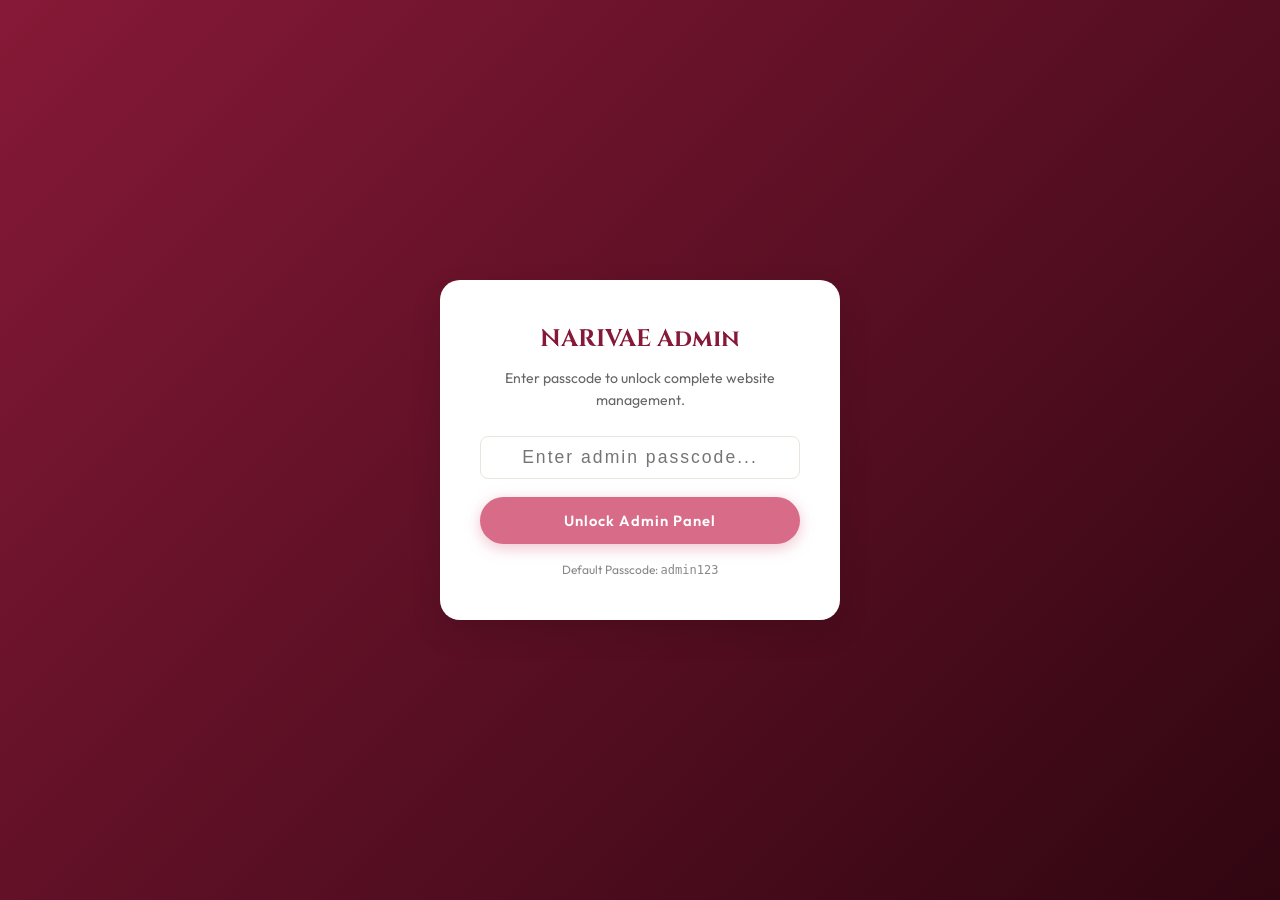
==== commit 29365d31: "Security: Remove hardcoded admin passcode from input field" ====
--- a/admin.html
+++ b/admin.html
@@ -88,7 +88,7 @@
       <p style="font-size:0.88rem; color:#666; margin-bottom:24px;">Enter passcode to unlock complete website management.</p>
       
       <div class="form-group">
-        <input type="password" id="admin-passcode-input" class="form-control" placeholder="Enter admin passcode..." value="admin123" style="text-align:center; font-size:1.1rem; letter-spacing:2px;" />
+        <input type="password" id="admin-passcode-input" class="form-control" placeholder="Enter admin passcode..." style="text-align:center; font-size:1.1rem; letter-spacing:2px;" />
       </div>
       
       <div id="login-error-msg" style="color:red; font-size:0.82rem; margin-bottom:14px; display:none;"></div>
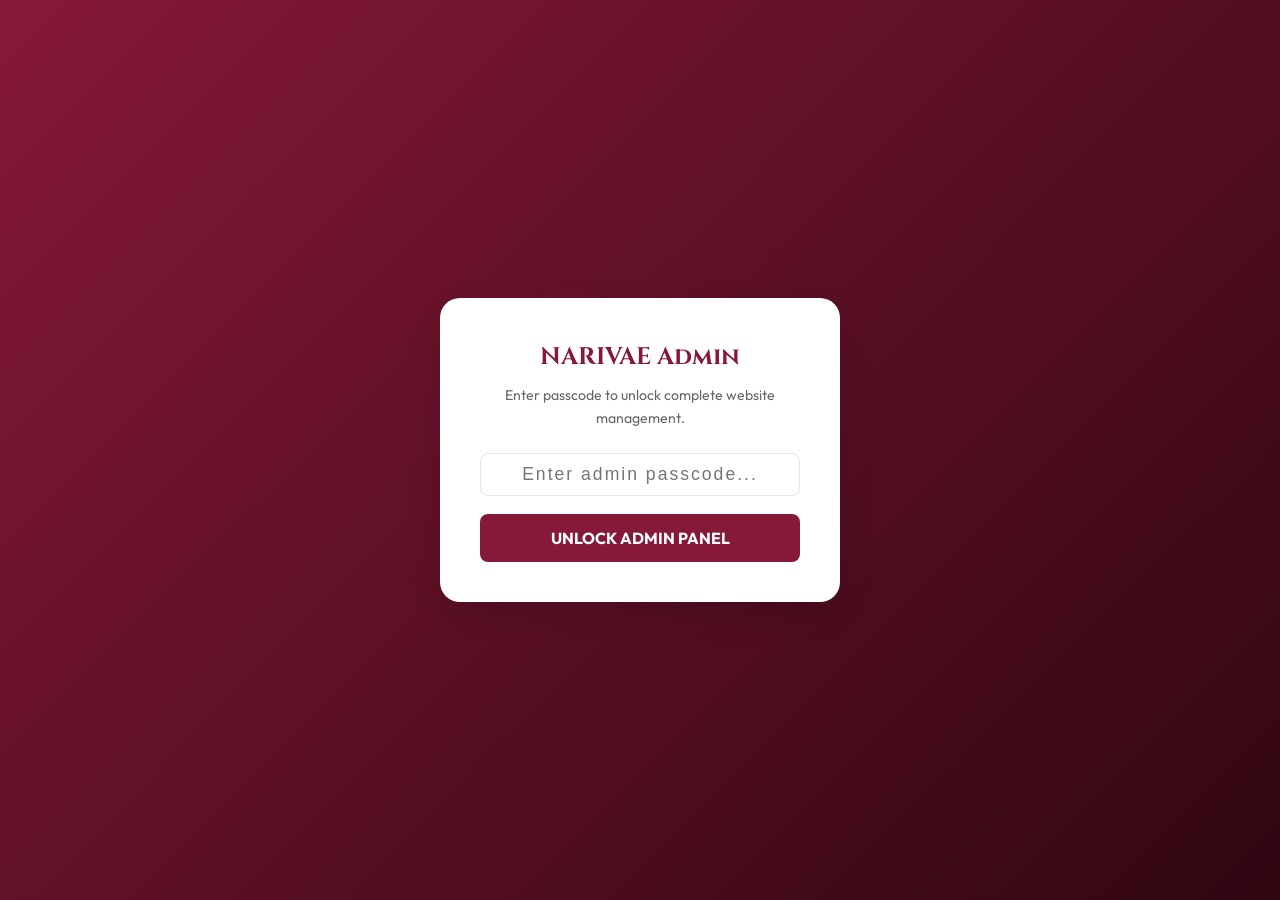
==== commit 80fca0dd: "Security: Update admin passcode and remove hint" ====
--- a/admin.html
+++ b/admin.html
@@ -92,9 +92,10 @@
       </div>
       
       <div id="login-error-msg" style="color:red; font-size:0.82rem; margin-bottom:14px; display:none;"></div>
-
-      <button id="admin-login-btn" class="btn-primary" style="width:100%; justify-content:center;">Unlock Admin Panel</button>
-      <p style="font-size:0.75rem; color:#888; margin-top:16px;">Default Passcode: <code>admin123</code></p>
+      
+      <button id="admin-login-btn" style="width:100%; background:var(--primary-maroon); color:#fff; border:none; padding:14px; border-radius:var(--radius-sm); font-size:1rem; font-weight:700; cursor:pointer;">
+        UNLOCK ADMIN PANEL
+      </button>
     </div>
   </div>
 
